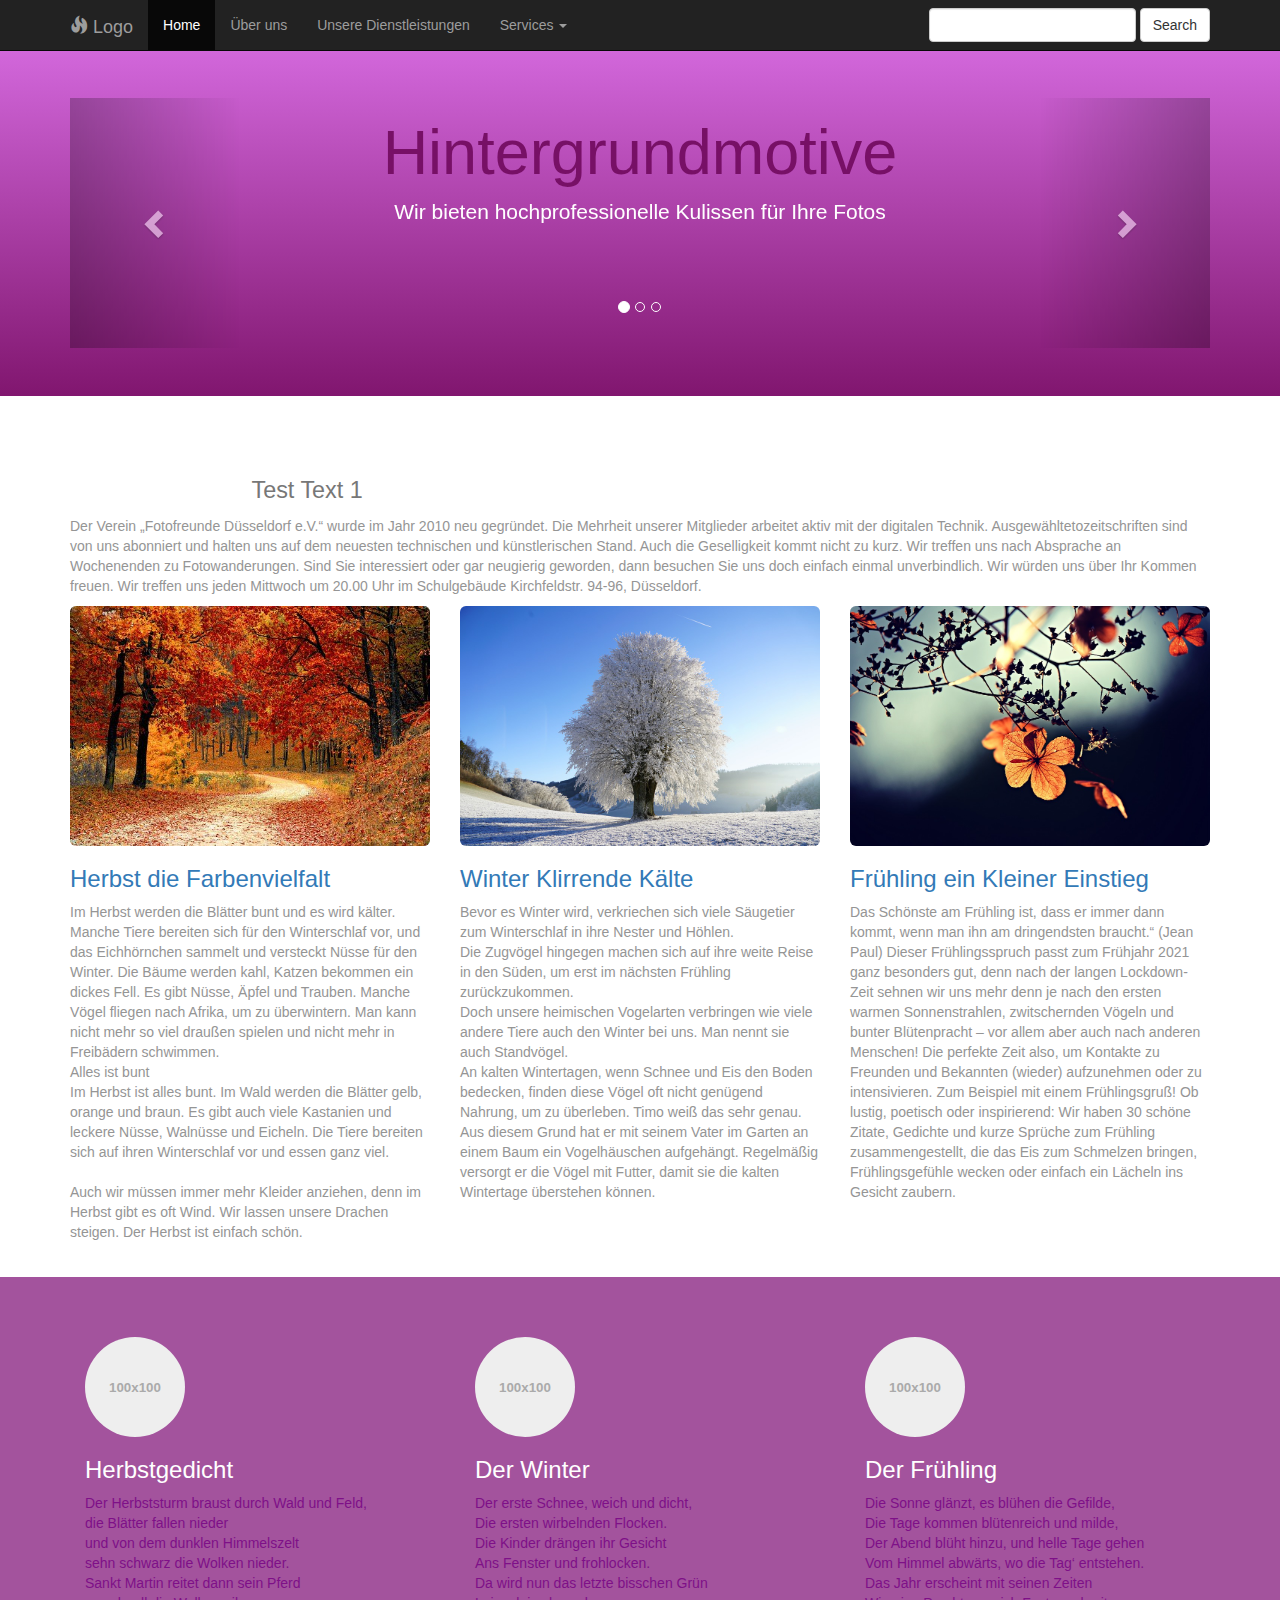
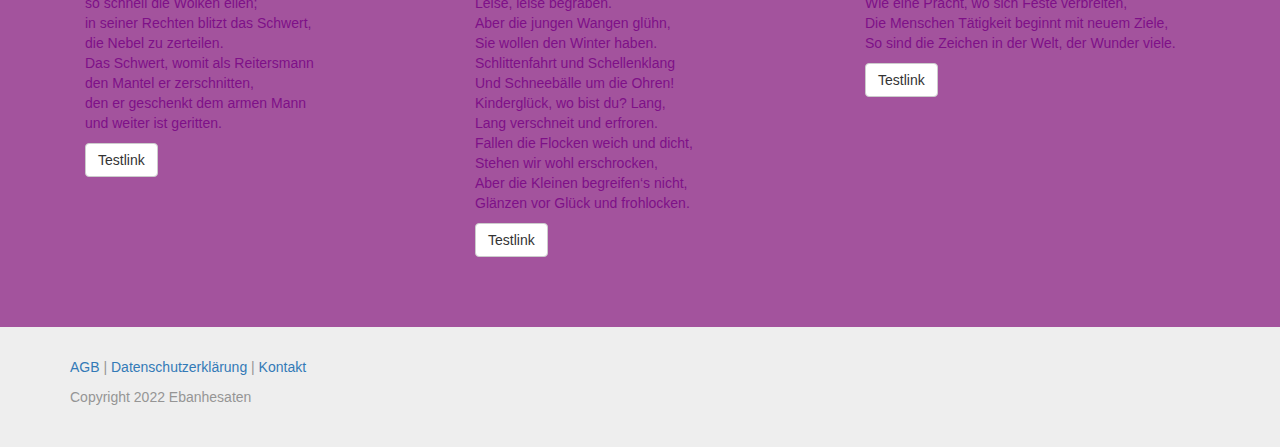
==== 256 Vierjahreszeiten-Ylenia Banno/index.html @ 084e391e "Add files via upload" ====
<!DOCTYPE html>
<!-- Template by Quackit.com -->
<html lang="en">
<head>
    <meta charset="utf-8">
    <meta http-equiv="X-UA-Compatible" content="IE=edge">
    <meta name="viewport" content="width=device-width, initial-scale=1">
    <!-- The above 3 meta tags *must* come first in the head; any other head content must come *after* these tags -->

    <title>InfoTeam GmbH</title>

    <!-- Bootstrap Core CSS -->
    <link href="css/bootstrap.min.css" rel="stylesheet">

    <!-- Custom CSS: You can use this stylesheet to override any Bootstrap styles and/or apply your own styles -->
    <link href="css/custom.css" rel="stylesheet">

    <!-- HTML5 Shim and Respond.js IE8 support of HTML5 elements and media queries -->
    <!-- WARNING: Respond.js doesn't work if you view the page via file:// -->
    <!--[if lt IE 9]>
        <script src="https://oss.maxcdn.com/libs/html5shiv/3.7.0/html5shiv.js"></script>
        <script src="https://oss.maxcdn.com/libs/respond.js/1.4.2/respond.min.js"></script>
    <![endif]-->

</head>

<body>

    <!-- Navigation -->
    <nav class="navbar navbar-inverse navbar-fixed-top" role="navigation">
        <div class="container">
            <!-- Logo and responsive toggle -->
            <div class="navbar-header">
                <button type="button" class="navbar-toggle" data-toggle="collapse" data-target="#navbar">
                    <span class="sr-only">Toggle navigation</span>
                    <span class="icon-bar"></span>
                    <span class="icon-bar"></span>
                    <span class="icon-bar"></span>
                </button>
                <a class="navbar-brand" href="#"><span class="glyphicon glyphicon-fire"></span> Logo</a>
            </div>
            <!-- Navbar links -->
            <div class="collapse navbar-collapse" id="navbar">
                <ul class="nav navbar-nav">
                    <li class="active">
                        <a href="#">Home</a>
                    </li>
                    <li>
                        <a href="#">Über uns</a>
                    </li>
                    <li>
                        <a href="#">Unsere Dienstleistungen</a>
                    </li>
					<li class="dropdown">
						<a href="#" class="dropdown-toggle" data-toggle="dropdown" role="button" aria-haspopup="true" aria-expanded="false">Services <span class="caret"></span></a>
						<ul class="dropdown-menu" aria-labelledby="about-us">
							<li><a href="#">Hintergrundmotive</a></li>
							<li><a href="#">Spiegelreflex</a></li>
							<li><a href="#">Veranstaltungstechnik</a></li>
						</ul>
					</li>
                </ul>

				<!-- Search -->
				<form class="navbar-form navbar-right" role="search">
					<div class="form-group">
						<input type="text" class="form-control">
					</div>
					<button type="submit" class="btn btn-default">Search</button>
				</form>

            </div>
            <!-- /.navbar-collapse -->
        </div>
        <!-- /.container -->
    </nav>

	<div class="jumbotron feature">
		<div class="container">
		
		<div id="feature-carousel" class="carousel slide" data-ride="carousel">
			<ol class="carousel-indicators">
			  <li data-target="#feature-carousel" data-slide-to="0" class="active"></li>
			  <li data-target="#feature-carousel" data-slide-to="1"></li>
			  <li data-target="#feature-carousel" data-slide-to="2"></li>
			</ol>
			<div class="carousel-inner" role="listbox">
				<div class="item active">
					<h1>Hintergrundmotive</h1>
					<p>Wir bieten hochprofessionelle Kulissen für Ihre Fotos</p>
					
				</div>
				<div class="item">
					<h1>Spiegelreflex</h1>
					<p>Arbeiten mit Profis!</p>
					
				</div>
				<div class="item">
					<h1>Veranstaltungstechnik</h1>
					<p>Wir bieten rundum 24/7 Support an!</p>
					
				</div>			  
			</div>
			<a class="left carousel-control" href="#feature-carousel" role="button" data-slide="prev">
			  <span class="glyphicon glyphicon-chevron-left" aria-hidden="true"></span>
			  <span class="sr-only">Zurück</span>
			</a>
			<a class="right carousel-control" href="#feature-carousel" role="button" data-slide="next">
			  <span class="glyphicon glyphicon-chevron-right" aria-hidden="true"></span>
			  <span class="sr-only">Vor</span>
			</a>
		  </div>

		</div>
	</div>



    <!-- Content -->
    <div class="container">
        <img class=

        <!-- Page Intro -->
        <div class="row page-intro">
            <div class="col-lg-12">
                <h1>Test Text 1
                    <small>Test Text 1</small>
                </h1>
				
                <p>Der Verein „Fotofreunde Düsseldorf e.V.“ wurde im Jahr 2010 neu gegründet. Die Mehrheit unserer Mitglieder arbeitet aktiv mit der digitalen Technik. Ausgewähltetozeitschriften sind von uns abonniert und halten uns auf dem neuesten technischen und künstlerischen Stand. Auch die Geselligkeit kommt nicht zu kurz. Wir treffen uns nach Absprache an Wochenenden zu Fotowanderungen. Sind Sie interessiert oder gar neugierig geworden, dann besuchen Sie uns doch einfach einmal unverbindlich. Wir würden uns über Ihr Kommen freuen. Wir treffen uns jeden Mittwoch um 20.00 Uhr im Schulgebäude Kirchfeldstr. 94-96, Düsseldorf.</p>
            </div>
        </div>
        <!-- /.row -->

        <!-- Feature Row -->
        <div class="row">
            <article class="col-md-4 article-intro">
                <a href="#">
                    <img class="img-responsive img-rounded" src="./bilder/Herbst.jpg" alt="">
                </a>
                <h3>
                    <a href="#">Herbst die Farbenvielfalt</a>
                </h3>
                <p>Im Herbst werden die Blätter bunt und es wird kälter. Manche Tiere bereiten sich für den Winterschlaf vor, und das Eichhörnchen sammelt und versteckt Nüsse für den Winter. Die Bäume werden kahl, Katzen bekommen ein dickes Fell. Es gibt Nüsse, Äpfel und Trauben. Manche Vögel fliegen nach Afrika, um zu überwintern. Man kann nicht mehr so viel draußen spielen und nicht mehr in Freibädern schwimmen.<br/>
                Alles ist bunt<br/>
                Im Herbst ist alles bunt. Im Wald werden die Blätter gelb, orange und braun. Es gibt auch viele Kastanien und leckere Nüsse, Walnüsse und Eicheln. Die Tiere bereiten sich auf ihren Winterschlaf vor und essen ganz viel.<br/><br/>
                Auch wir müssen immer mehr Kleider anziehen, denn im Herbst gibt es oft Wind. Wir lassen unsere Drachen steigen. Der Herbst ist einfach schön.</p>
            </article>
            <article class="col-md-4 article-intro">
                <a href="#">
                    <img class="img-responsive img-rounded" src="./bilder/Winter.jpg" alt="">
                </a>
                <h3>
                    <a href="#">Winter Klirrende Kälte</a>
                </h3>
                <p>Bevor es Winter wird, verkriechen sich viele Säugetier zum Winterschlaf in ihre Nester und Höhlen.<br/>
                Die Zugvögel hingegen machen sich auf ihre weite Reise in den Süden, um erst im nächsten Frühling zurückzukommen.<br/>
                Doch unsere heimischen Vogelarten verbringen wie viele andere Tiere auch den Winter bei uns. Man nennt sie auch Standvögel.<br/>
                An kalten Wintertagen, wenn Schnee und Eis den Boden bedecken, finden diese Vögel oft nicht genügend Nahrung, um zu überleben. Timo weiß das sehr genau.
                Aus diesem Grund hat er mit seinem Vater im Garten an einem Baum ein Vogelhäuschen aufgehängt. Regelmäßig versorgt er die Vögel mit Futter, damit sie die kalten Wintertage überstehen können.</p>
            </article>

            <article class="col-md-4 article-intro">
                <a href="#">
                    <img class="img-responsive img-rounded" src="./bilder/Frühling.jpg" alt="">
                </a>
                <h3>
                    <a href="#">Frühling ein Kleiner Einstieg</a>
                </h3>
                <p>Das Schönste am Frühling ist, dass er immer dann kommt, wenn man ihn am dringendsten braucht.“
                     (Jean Paul) Dieser Frühlingsspruch passt zum Frühjahr 2021 ganz besonders gut, denn nach der langen Lockdown-Zeit sehnen wir uns mehr denn je nach den ersten warmen Sonnenstrahlen, zwitschernden Vögeln und bunter Blütenpracht ­– vor allem aber auch nach anderen Menschen! Die perfekte Zeit also, um Kontakte zu Freunden und Bekannten (wieder) aufzunehmen oder zu intensivieren. 
                     Zum Beispiel mit einem Frühlingsgruß! Ob lustig, poetisch oder inspirierend: Wir haben 30 schöne Zitate, Gedichte und kurze Sprüche zum Frühling zusammengestellt, die das Eis zum Schmelzen bringen, Frühlingsgefühle wecken oder einfach ein Lächeln ins Gesicht zaubern.
                </p>
            </article>
        </div>
        <!-- /.row -->

    </div>
    <!-- /.container -->
	
	<footer>
		<div class="footer-blurb">
			<div class="container">
				<div class="row">
					<div class="col-sm-4 footer-blurb-item">
						<img class="img-circle" src="holder.js/100x100" alt="" width="100" height="100">
						<h3>Herbstgedicht</h3>
						<p>Der Herbststurm braust durch Wald und Feld,<br/>
                            die Blätter fallen nieder<br/>
                            und von dem dunklen Himmelszelt<br/>
                            sehn schwarz die Wolken nieder.<br/>
                            
                            Sankt Martin reitet dann sein Pferd<br/>
                            so schnell die Wolken eilen;<br/>
                            in seiner Rechten blitzt das Schwert,<br/>
                            die Nebel zu zerteilen.<br/>
                            
                            Das Schwert, womit als Reitersmann<br/>
                            den Mantel er zerschnitten,<br/>
                            den er geschenkt dem armen Mann<br/>
                            und weiter ist geritten.</p>
						<p><a class="btn btn-default" href="#">Testlink</a></p>
					</div>
					<div class="col-sm-4 footer-blurb-item">
						<img class="img-circle" src="holder.js/100x100" alt="" width="100" height="100">
						<h3>Der Winter</h3>
						<p>Der erste Schnee, weich und dicht,<br/>
                            Die ersten wirbelnden Flocken.<br/>
                            Die Kinder drängen ihr Gesicht<br/>
                            Ans Fenster und frohlocken.<br/>
                            Da wird nun das letzte bisschen Grün<br/>
                            
                            Leise, leise begraben.<br/>
                            Aber die jungen Wangen glühn,<br/>
                            Sie wollen den Winter haben.<br/>
                            
                            Schlittenfahrt und Schellenklang<br/>
                            Und Schneebälle um die Ohren!<br/>
                            Kinderglück, wo bist du? Lang,<br/>
                            Lang verschneit und erfroren.<br/>
                            
                            Fallen die Flocken weich und dicht,<br/>
                            Stehen wir wohl erschrocken,<br/>
                            Aber die Kleinen begreifen‘s nicht,<br/>
                            Glänzen vor Glück und frohlocken.</p>
						<p><a class="btn btn-default" href="#">Testlink</a></p>
					</div>
					<div class="col-sm-4 footer-blurb-item">
						<img class="img-circle" src="holder.js/100x100" alt="" width="100" height="100">
						<h3>Der Frühling</h3>
						<p>Die Sonne glänzt, es blühen die Gefilde,<br/>
                            Die Tage kommen blütenreich und milde,<br/>
                            Der Abend blüht hinzu, und helle Tage gehen<br/>
                            Vom Himmel abwärts, wo die Tag‘ entstehen.<br/>
                            
                            
                            
                            Das Jahr erscheint mit seinen Zeiten<br/>
                            Wie eine Pracht, wo sich Feste verbreiten,<br/>
                            Die Menschen Tätigkeit beginnt mit neuem Ziele,<br/>
                            So sind die Zeichen in der Welt, der Wunder viele.</p>
						<p><a class="btn btn-default" href="#">Testlink</a></p>
					</div>

				</div>
				<!-- /.row -->	
			</div>
        </div>
        
        <div class="small-print">
        	<div class="container">
        		<p><a href="#">AGB</a> | <a href="#">Datenschutzerklärung</a> | <a href="#">Kontakt</a></p>
        		<p>Copyright 2022 Ebanhesaten </p>
        	</div>
        </div>
	</footer>

	
    <!-- jQuery -->
    <script src="js/jquery-1.11.3.min.js"></script>

    <!-- Bootstrap Core JavaScript -->
    <script src="js/bootstrap.min.js"></script>
	
	<!-- IE10 viewport bug workaround -->
	<script src="js/ie10-viewport-bug-workaround.js"></script>
	
	<!-- Placeholder Images -->
	<script src="js/holder.min.js"></script>
	
</body>

</html>
---- 256 Vierjahreszeiten-Ylenia Banno/css/custom.css ----
body {
	padding-top: 50px;
	color: #959595;
	}
	
					
h1, h2, h3, h4, h5, h6 {
	color: rgb(255, 255, 255);
	}
	
.feature {
	background: rgb(201, 166, 218) linear-gradient(to bottom, rgb(210, 103, 219), rgb(129, 22, 111));
	color: rgb(169, 82, 196);
	}

#feature-carousel {
	min-height: 250px;
	}
	
.article-intro {
    margin-bottom: 25px;
}

.footer-blurb {
    padding: 30px 0;
    background-color: rgb(163, 83, 157);
    color: rgb(126, 16, 136);
}
    
.footer-blurb-item {
    padding: 30px;
    }
 
.small-print {
	background-color: #eee;
	padding: 30px 0;
}
.article-intro:first-letter    {
    font-weight:bold;
    font-size: 2.8em;
    float:left;
    padding-right:10px;
}
.feature,
.page-intro,
.article-intro,
.footer-blurb,
.small-print {
	text-align: left;
	
	}

.item {
	text-align: center;
}

.item h1 {
	color: rgb(119, 16, 102);
}

.item p {
	color: white;
}
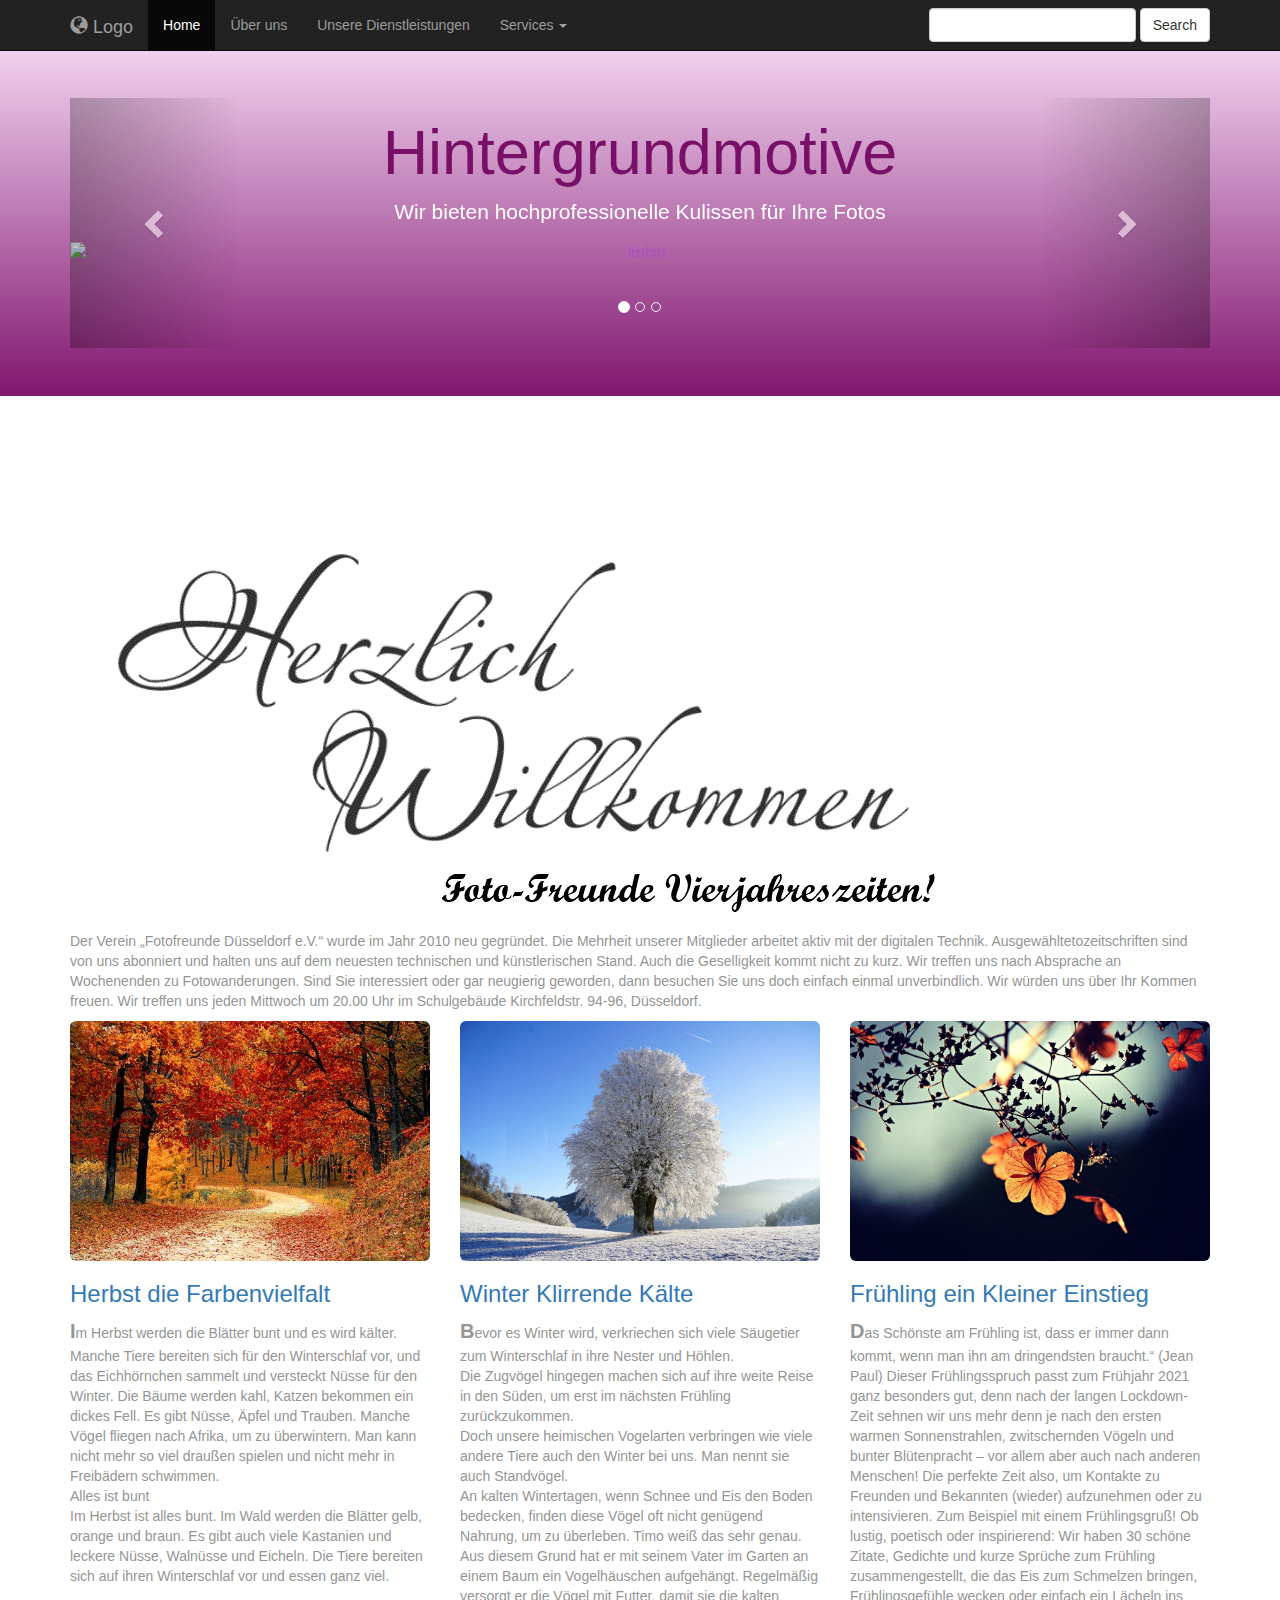
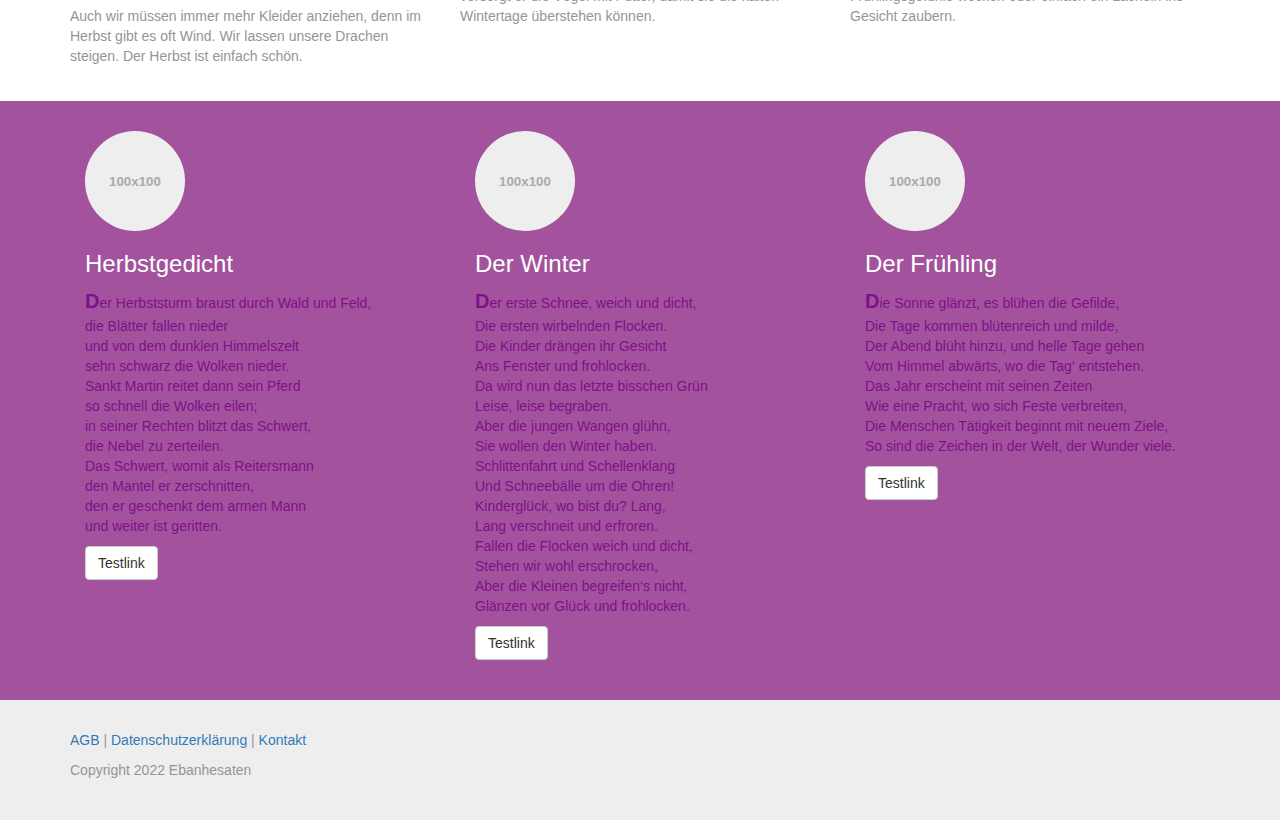
==== commit 959dcec9: "Add files via upload" ====
--- a/256 Vierjahreszeiten-Ylenia Banno/index.html
+++ b/256 Vierjahreszeiten-Ylenia Banno/index.html
@@ -37,7 +37,7 @@
                     <span class="icon-bar"></span>
                     <span class="icon-bar"></span>
                 </button>
-                <a class="navbar-brand" href="#"><span class="glyphicon glyphicon-fire"></span> Logo</a>
+                <a class="navbar-brand" href="#"><span class="glyphicon glyphicon-globe"></span> Logo</a>
             </div>
             <!-- Navbar links -->
             <div class="collapse navbar-collapse" id="navbar">
@@ -87,9 +87,12 @@
 			<div class="carousel-inner" role="listbox">
 				<div class="item active">
 					<h1>Hintergrundmotive</h1>
-					<p>Wir bieten hochprofessionelle Kulissen für Ihre Fotos</p>
+					<p>Wir bieten hochprofessionelle Kulissen für Ihre Fotos</p>          
 					
 				</div>
+                <div class="carousel-inner">
+                    <img src=""./bilder/Winter.jpg"" class="item active" alt="listbox">
+                  </div>
 				<div class="item">
 					<h1>Spiegelreflex</h1>
 					<p>Arbeiten mit Profis!</p>
@@ -124,14 +127,14 @@
         <div class="row page-intro">
             <div class="col-lg-12">
                 <h1>Test Text 1
-                    <small>Test Text 1</small>
+                    <small><img class="img-responsive img-rounded" src="./bilder/willkommen.gif" alt=""></small>
                 </h1>
 				
                 <p>Der Verein „Fotofreunde Düsseldorf e.V.“ wurde im Jahr 2010 neu gegründet. Die Mehrheit unserer Mitglieder arbeitet aktiv mit der digitalen Technik. Ausgewähltetozeitschriften sind von uns abonniert und halten uns auf dem neuesten technischen und künstlerischen Stand. Auch die Geselligkeit kommt nicht zu kurz. Wir treffen uns nach Absprache an Wochenenden zu Fotowanderungen. Sind Sie interessiert oder gar neugierig geworden, dann besuchen Sie uns doch einfach einmal unverbindlich. Wir würden uns über Ihr Kommen freuen. Wir treffen uns jeden Mittwoch um 20.00 Uhr im Schulgebäude Kirchfeldstr. 94-96, Düsseldorf.</p>
             </div>
         </div>
         <!-- /.row -->
-
+        
         <!-- Feature Row -->
         <div class="row">
             <article class="col-md-4 article-intro">
--- a/256 Vierjahreszeiten-Ylenia Banno/css/custom.css
+++ b/256 Vierjahreszeiten-Ylenia Banno/css/custom.css
@@ -9,24 +9,33 @@
 	}
 	
 .feature {
-	background: rgb(201, 166, 218) linear-gradient(to bottom, rgb(210, 103, 219), rgb(129, 22, 111));
+	background: rgb(235, 168, 235) linear-gradient(to bottom, rgb(241, 209, 239), rgb(129, 22, 111));
 	color: rgb(169, 82, 196);
 	}
-
+.wilkommen {
+	font-size: 20px;
+}
 #feature-carousel {
 	min-height: 250px;
+	
 	}
 	
 .article-intro {
     margin-bottom: 25px;
 }
+.article-intro  p:first-letter{
+    font-weight:bold;
+    font-size: 20px;
+}
 
 .footer-blurb {
-    padding: 30px 0;
     background-color: rgb(163, 83, 157);
     color: rgb(126, 16, 136);
 }
-    
+.footer-blurb p:first-letter{
+	font-weight:bold;
+    font-size: 20px; 
+}
 .footer-blurb-item {
     padding: 30px;
     }
@@ -35,11 +44,9 @@
 	background-color: #eee;
 	padding: 30px 0;
 }
-.article-intro:first-letter    {
+.article-intro p:first-letter    {
     font-weight:bold;
-    font-size: 2.8em;
-    float:left;
-    padding-right:10px;
+    font-size: 20px;
 }
 .feature,
 .page-intro,
@@ -50,7 +57,7 @@
 	
 	}
 
-.item {
+.item  {
 	text-align: center;
 }
 
